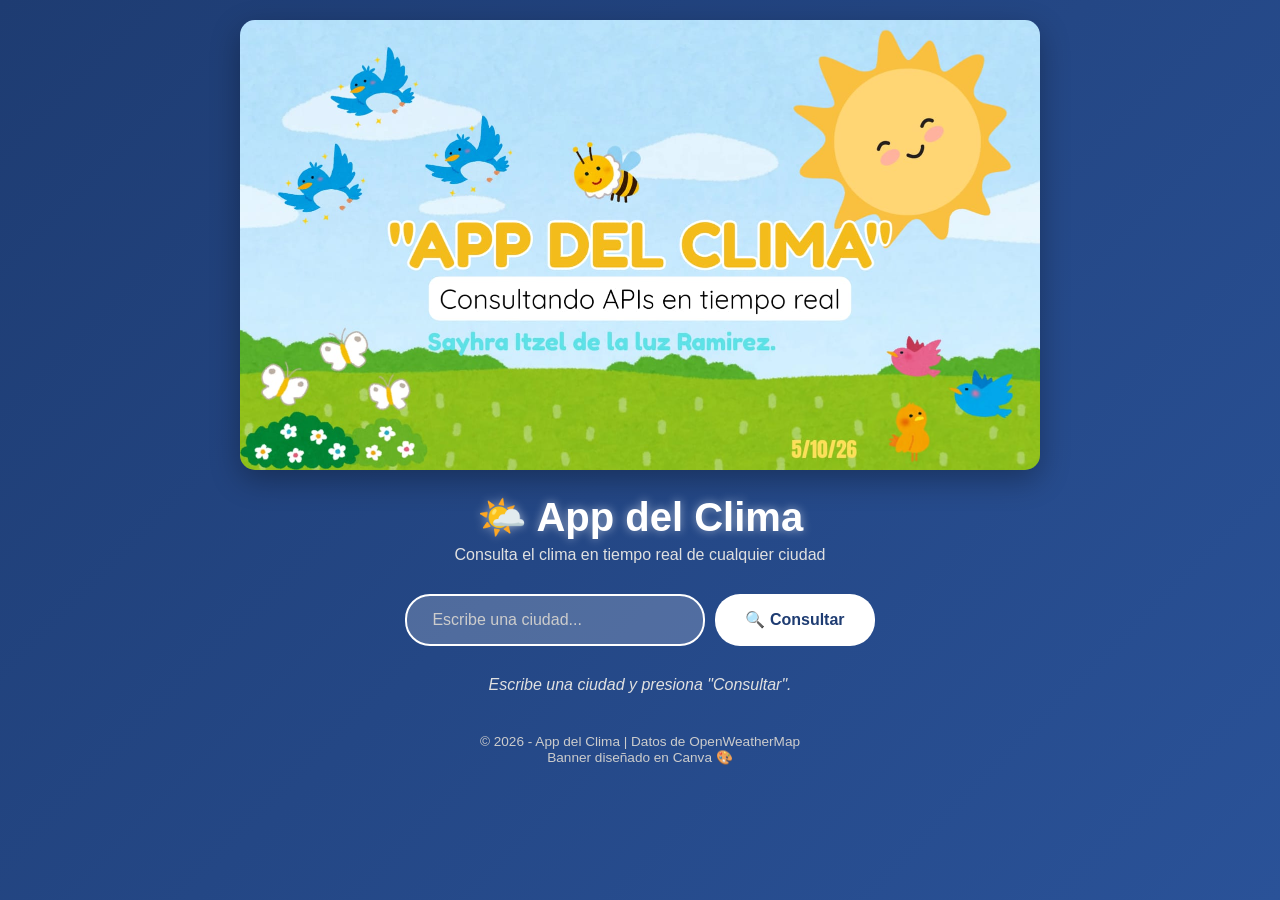
==== index.html @ 87cc2c5b "Add files via upload Aplicacion web que consulte el clima y cualquier ciudad del mundo, con un banne" ====
<!DOCTYPE html>
<html lang="es">
<head>
    <meta charset="UTF-8">
    <meta name="viewport" content="width=device-width, initial-scale=1.0">
    <title>App del Clima - API</title>

    <link rel="stylesheet" href="estilos.css">

    <link rel="icon" href="data:image/svg+xml,<svg xmlns='http://www.w3.org/2000/svg' viewBox='0 0 100 100'><text y='.9em' font-size='90'>🌤️</text></svg>">
</head>

<body>

    <header>
        <img src="banner.png" alt="Banner de la App del Clima" class="banner">

        <h1>🌤️ App del Clima</h1>

        <p>Consulta el clima en tiempo real de cualquier ciudad</p>
    </header>

    <main>

        <form id="formulario" class="buscador">

            <input
                type="text"
                id="inputCiudad"
                placeholder="Escribe una ciudad..."
                required
            >

            <button type="submit">🔍 Consultar</button>

        </form>

        <div id="resultado" class="resultado"></div>

        <p id="estado"></p>

    </main>

    <footer>

        <p>&copy; 2026 - App del Clima | Datos de OpenWeatherMap</p>

        <p>Banner diseñado en Canva 🎨</p>

    </footer>

    <script src="script.js"></script>

</body>
</html>
---- estilos.css ----
/* ============================================
   RESET BÁSICO
============================================ */

* {
    margin: 0;
    padding: 0;
    box-sizing: border-box;
}


/* ============================================
   CUERPO
============================================ */

body {

    font-family: 'Segoe UI', Arial, sans-serif;

    background: linear-gradient(
        135deg,
        #1e3c72,
        #2a5298
    );

    color: #ffffff;

    min-height: 100vh;

    padding: 20px;

    transition: background 0.5s ease;
}


/* ============================================
   FONDOS SEGÚN EL CLIMA
============================================ */

body.clima-soleado {

    background: linear-gradient(
        135deg,
        #f12711,
        #f5af19
    );
}


body.clima-nublado {

    background: linear-gradient(
        135deg,
        #606c88,
        #3f4c6b
    );
}


body.clima-lluvioso {

    background: linear-gradient(
        135deg,
        #0f2027,
        #203a43,
        #2c5364
    );
}


body.clima-nieve {

    background: linear-gradient(
        135deg,
        #e6dada,
        #274046
    );
}


/* ============================================
   ENCABEZADO
============================================ */

header {

    text-align: center;

    margin-bottom: 30px;
}


/* ============================================
   BANNER
============================================ */

.banner {

    width: 100%;

    max-width: 800px;

    height: auto;

    border-radius: 15px;

    margin-bottom: 20px;

    box-shadow:
        0 10px 30px rgba(0, 0, 0, 0.3);

    transition: transform 0.3s ease;
}


.banner:hover {

    transform: scale(1.02);
}


/* ============================================
   TÍTULO
============================================ */

header h1 {

    font-size: 2.5rem;

    text-shadow:
        0 0 10px rgba(255, 255, 255, 0.5);
}


header p {

    color: #e0e0e0;

    margin-top: 5px;
}


/* ============================================
   CONTENIDO PRINCIPAL
============================================ */

main {

    max-width: 800px;

    margin: 0 auto;

    text-align: center;
}


/* ============================================
   BUSCADOR
============================================ */

.buscador {

    display: flex;

    gap: 10px;

    justify-content: center;

    flex-wrap: wrap;

    margin-bottom: 30px;
}


/* ============================================
   INPUT
============================================ */

#inputCiudad {

    padding: 15px 25px;

    border: 2px solid #ffffff;

    border-radius: 25px;

    background: rgba(255, 255, 255, 0.2);

    color: #ffffff;

    font-size: 1rem;

    width: 300px;

    outline: none;

    transition: all 0.3s ease;
}


#inputCiudad::placeholder {

    color: #cccccc;
}


#inputCiudad:focus {

    background: rgba(255, 255, 255, 0.3);

    box-shadow:
        0 0 15px rgba(255, 255, 255, 0.5);
}


/* ============================================
   BOTÓN
============================================ */

button {

    background: #ffffff;

    color: #1e3c72;

    border: none;

    padding: 15px 30px;

    font-size: 1rem;

    font-weight: bold;

    border-radius: 25px;

    cursor: pointer;

    transition: all 0.3s ease;
}


button:hover {

    background: #f0f0f0;

    transform: scale(1.05);

    box-shadow:
        0 0 20px rgba(255, 255, 255, 0.6);
}


button:disabled {

    background: #888;

    cursor: not-allowed;

    transform: none;
}


/* ============================================
   RESULTADO
============================================ */

.resultado {

    background: rgba(255, 255, 255, 0.15);

    border-radius: 20px;

    padding: 30px;

    backdrop-filter: blur(10px);

    box-shadow:
        0 10px 30px rgba(0, 0, 0, 0.3);

    animation: aparecer 0.5s ease;

    display: none;
}


.resultado.visible {

    display: block;
}


/* ============================================
   ANIMACIÓN
============================================ */

@keyframes aparecer {

    from {

        opacity: 0;

        transform: translateY(20px);
    }

    to {

        opacity: 1;

        transform: translateY(0);
    }
}


/* ============================================
   CIUDAD
============================================ */

.resultado .ciudad {

    font-size: 2rem;

    font-weight: bold;

    margin-bottom: 10px;
}


.resultado .pais {

    font-size: 1.2rem;

    color: #e0e0e0;

    margin-bottom: 20px;
}


/* ============================================
   ICONO
============================================ */

.resultado .icono-clima {

    width: 100px;

    height: 100px;

    margin: 10px auto;
}


/* ============================================
   TEMPERATURA
============================================ */

.resultado .temperatura {

    font-size: 3.5rem;

    font-weight: bold;

    margin: 10px 0;
}


/* ============================================
   DESCRIPCIÓN
============================================ */

.resultado .descripcion {

    font-size: 1.3rem;

    text-transform: capitalize;

    margin-bottom: 20px;
}


/* ============================================
   DETALLES
============================================ */

.resultado .detalles {

    display: grid;

    grid-template-columns:
        repeat(
            auto-fit,
            minmax(150px, 1fr)
        );

    gap: 15px;

    margin-top: 20px;
}


.resultado .detalle {

    background: rgba(255, 255, 255, 0.1);

    border-radius: 15px;

    padding: 15px;
}


.resultado .detalle .etiqueta {

    font-size: 0.85rem;

    color: #cccccc;

    text-transform: uppercase;

    letter-spacing: 1px;
}


.resultado .detalle .valor {

    font-size: 1.3rem;

    font-weight: bold;

    margin-top: 5px;
}


/* ============================================
   ESTADO
============================================ */

#estado {

    margin-top: 20px;

    color: #e0e0e0;

    font-style: italic;
}


/* ============================================
   FOOTER
============================================ */

footer {

    text-align: center;

    margin-top: 40px;

    color: #cccccc;

    font-size: 0.85rem;
}


/* ============================================
   RESPONSIVE
============================================ */

@media (max-width: 600px) {

    header h1 {

        font-size: 1.8rem;
    }


    #inputCiudad {

        width: 100%;
    }


    .resultado .temperatura {

        font-size: 2.5rem;
    }


    .banner {

        max-width: 100%;
    }
}
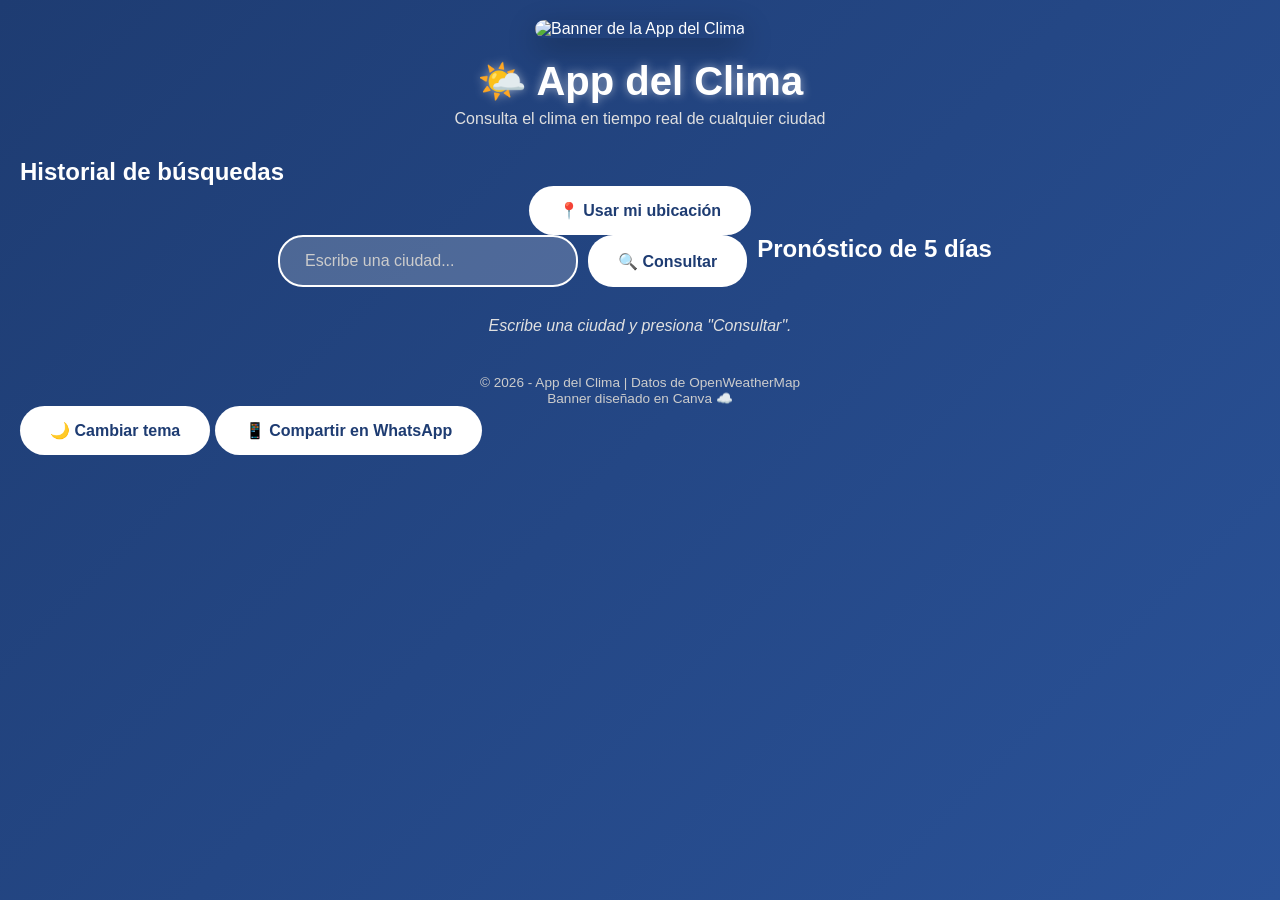
==== commit e25dffa7: "Add files via upload" ====
--- a/index.html
+++ b/index.html
@@ -4,35 +4,35 @@
     <meta charset="UTF-8">
     <meta name="viewport" content="width=device-width, initial-scale=1.0">
     <title>App del Clima - API</title>
-
     <link rel="stylesheet" href="estilos.css">
-
-    <link rel="icon" href="data:image/svg+xml,<svg xmlns='http://www.w3.org/2000/svg' viewBox='0 0 100 100'><text y='.9em' font-size='90'>🌤️</text></svg>">
 </head>
 
 <body>
 
     <header>
-        <img src="banner.png" alt="Banner de la App del Clima" class="banner">
+        <img src="img/banner.png" alt="Banner de la App del Clima" class="banner">
 
         <h1>🌤️ App del Clima</h1>
-
         <p>Consulta el clima en tiempo real de cualquier ciudad</p>
     </header>
+    <h2>Historial de búsquedas</h2>
+
+<div id="historial"></div>
 
     <main>
+        <button id="btnUbicacion">📍 Usar mi ubicación</button>
 
         <form id="formulario" class="buscador">
-
-            <input
-                type="text"
-                id="inputCiudad"
+            <input 
+                type="text" 
+                id="inputCiudad" 
                 placeholder="Escribe una ciudad..."
                 required
             >
 
             <button type="submit">🔍 Consultar</button>
-
+            <h2>Pronóstico de 5 días</h2>
+            <div id="pronostico" class="pronostico"></div>
         </form>
 
         <div id="resultado" class="resultado"></div>
@@ -42,14 +42,13 @@
     </main>
 
     <footer>
-
         <p>&copy; 2026 - App del Clima | Datos de OpenWeatherMap</p>
-
-        <p>Banner diseñado en Canva 🎨</p>
-
+        <p>Banner diseñado en Canva ☁️</p>
     </footer>
 
+    <button id="btnTema">🌙 Cambiar tema</button>
+    <button id="btnWhatsApp">📱 Compartir en WhatsApp</button>
+
     <script src="script.js"></script>
-
 </body>
 </html>
--- a/estilos.css
+++ b/estilos.css
@@ -1,490 +1,270 @@
-/* ============================================
-   RESET BÁSICO
-============================================ */
-
+/* Reset básico */
 * {
     margin: 0;
     padding: 0;
     box-sizing: border-box;
 }
 
-
-/* ============================================
-   CUERPO
-============================================ */
-
 body {
-
     font-family: 'Segoe UI', Arial, sans-serif;
-
-    background: linear-gradient(
-        135deg,
-        #1e3c72,
-        #2a5298
-    );
-
+    background: linear-gradient(135deg, #1e3c72, #2a5298);
     color: #ffffff;
-
     min-height: 100vh;
-
     padding: 20px;
-
     transition: background 0.5s ease;
 }
 
-
-/* ============================================
-   FONDOS SEGÚN EL CLIMA
-============================================ */
-
+/* Fondos según el clima */
 body.clima-soleado {
-
-    background: linear-gradient(
-        135deg,
-        #f12711,
-        #f5af19
-    );
-}
-
+    background: linear-gradient(135deg, #f12711, #f5af19);
+}
 
 body.clima-nublado {
-
-    background: linear-gradient(
-        135deg,
-        #606c88,
-        #3f4c6b
-    );
-}
-
+    background: linear-gradient(135deg, #606c88, #3f4c6b);
+}
 
 body.clima-lluvioso {
-
-    background: linear-gradient(
-        135deg,
-        #0f2027,
-        #203a43,
-        #2c5364
-    );
-}
-
+    background: linear-gradient(135deg, #0f2027, #203a43, #2c5364);
+}
 
 body.clima-nieve {
-
-    background: linear-gradient(
-        135deg,
-        #e6dada,
-        #274046
-    );
-}
-
-
-/* ============================================
-   ENCABEZADO
-============================================ */
+    background: linear-gradient(135deg, #e6dada, #274046);
+}
 
 header {
-
-    text-align: center;
-
+    text-align: center;
     margin-bottom: 30px;
 }
 
-
-/* ============================================
-   BANNER
-============================================ */
-
 .banner {
-
     width: 100%;
-
     max-width: 800px;
-
     height: auto;
-
     border-radius: 15px;
-
     margin-bottom: 20px;
-
-    box-shadow:
-        0 10px 30px rgba(0, 0, 0, 0.3);
-
+    box-shadow: 0 10px 30px rgba(0, 0, 0, 0.3);
     transition: transform 0.3s ease;
 }
 
-
 .banner:hover {
-
     transform: scale(1.02);
 }
 
-
-/* ============================================
-   TÍTULO
-============================================ */
-
 header h1 {
-
     font-size: 2.5rem;
-
-    text-shadow:
-        0 0 10px rgba(255, 255, 255, 0.5);
-}
-
+    text-shadow: 0 0 10px rgba(255, 255, 255, 0.5);
+}
 
 header p {
-
     color: #e0e0e0;
-
     margin-top: 5px;
 }
 
-
-/* ============================================
-   CONTENIDO PRINCIPAL
-============================================ */
-
 main {
-
     max-width: 800px;
-
     margin: 0 auto;
-
-    text-align: center;
-}
-
-
-/* ============================================
-   BUSCADOR
-============================================ */
+    text-align: center;
+}
 
 .buscador {
-
     display: flex;
-
     gap: 10px;
-
     justify-content: center;
-
     flex-wrap: wrap;
-
     margin-bottom: 30px;
 }
 
-
-/* ============================================
-   INPUT
-============================================ */
-
 #inputCiudad {
-
     padding: 15px 25px;
-
     border: 2px solid #ffffff;
-
     border-radius: 25px;
-
     background: rgba(255, 255, 255, 0.2);
-
     color: #ffffff;
-
     font-size: 1rem;
-
     width: 300px;
-
     outline: none;
-
     transition: all 0.3s ease;
 }
 
-
 #inputCiudad::placeholder {
-
     color: #cccccc;
 }
 
-
 #inputCiudad:focus {
-
     background: rgba(255, 255, 255, 0.3);
-
-    box-shadow:
-        0 0 15px rgba(255, 255, 255, 0.5);
-}
-
-
-/* ============================================
-   BOTÓN
-============================================ */
+    box-shadow: 0 0 15px rgba(255, 255, 255, 0.5);
+}
 
 button {
-
     background: #ffffff;
-
     color: #1e3c72;
-
     border: none;
-
     padding: 15px 30px;
-
     font-size: 1rem;
-
-    font-weight: bold;
-
+    font-weight: bold;
     border-radius: 25px;
-
     cursor: pointer;
-
     transition: all 0.3s ease;
 }
 
-
 button:hover {
-
     background: #f0f0f0;
-
     transform: scale(1.05);
-
-    box-shadow:
-        0 0 20px rgba(255, 255, 255, 0.6);
-}
-
+    box-shadow: 0 0 20px rgba(255, 255, 255, 0.6);
+}
 
 button:disabled {
-
     background: #888;
-
     cursor: not-allowed;
-
     transform: none;
 }
 
-
-/* ============================================
-   RESULTADO
-============================================ */
-
 .resultado {
-
     background: rgba(255, 255, 255, 0.15);
-
     border-radius: 20px;
-
     padding: 30px;
-
     backdrop-filter: blur(10px);
-
-    box-shadow:
-        0 10px 30px rgba(0, 0, 0, 0.3);
-
+    box-shadow: 0 10px 30px rgba(0, 0, 0, 0.3);
     animation: aparecer 0.5s ease;
-
     display: none;
 }
 
-
 .resultado.visible {
-
     display: block;
 }
 
-
-/* ============================================
-   ANIMACIÓN
-============================================ */
-
 @keyframes aparecer {
-
     from {
-
         opacity: 0;
-
         transform: translateY(20px);
     }
 
     to {
-
         opacity: 1;
-
         transform: translateY(0);
     }
 }
 
-
-/* ============================================
-   CIUDAD
-============================================ */
-
 .resultado .ciudad {
-
     font-size: 2rem;
-
-    font-weight: bold;
-
+    font-weight: bold;
     margin-bottom: 10px;
 }
 
-
 .resultado .pais {
-
     font-size: 1.2rem;
-
     color: #e0e0e0;
-
     margin-bottom: 20px;
 }
 
-
-/* ============================================
-   ICONO
-============================================ */
-
 .resultado .icono-clima {
-
     width: 100px;
-
     height: 100px;
-
     margin: 10px auto;
 }
 
-
-/* ============================================
-   TEMPERATURA
-============================================ */
-
 .resultado .temperatura {
-
     font-size: 3.5rem;
-
-    font-weight: bold;
-
+    font-weight: bold;
     margin: 10px 0;
 }
 
-
-/* ============================================
-   DESCRIPCIÓN
-============================================ */
-
 .resultado .descripcion {
-
     font-size: 1.3rem;
-
     text-transform: capitalize;
-
     margin-bottom: 20px;
 }
 
-
-/* ============================================
-   DETALLES
-============================================ */
-
 .resultado .detalles {
-
     display: grid;
-
-    grid-template-columns:
-        repeat(
-            auto-fit,
-            minmax(150px, 1fr)
-        );
-
+    grid-template-columns: repeat(auto-fit, minmax(150px, 1fr));
     gap: 15px;
-
     margin-top: 20px;
 }
 
-
 .resultado .detalle {
-
     background: rgba(255, 255, 255, 0.1);
-
     border-radius: 15px;
-
     padding: 15px;
 }
 
-
 .resultado .detalle .etiqueta {
-
     font-size: 0.85rem;
-
     color: #cccccc;
-
     text-transform: uppercase;
-
     letter-spacing: 1px;
 }
 
-
 .resultado .detalle .valor {
-
     font-size: 1.3rem;
-
-    font-weight: bold;
-
+    font-weight: bold;
     margin-top: 5px;
 }
 
-
-/* ============================================
-   ESTADO
-============================================ */
-
 #estado {
-
     margin-top: 20px;
-
     color: #e0e0e0;
-
     font-style: italic;
 }
 
-
-/* ============================================
-   FOOTER
-============================================ */
-
 footer {
-
-    text-align: center;
-
+    text-align: center;
     margin-top: 40px;
-
     color: #cccccc;
-
     font-size: 0.85rem;
 }
 
-
-/* ============================================
-   RESPONSIVE
-============================================ */
-
+/* Responsive */
 @media (max-width: 600px) {
 
     header h1 {
-
         font-size: 1.8rem;
     }
 
-
     #inputCiudad {
-
         width: 100%;
     }
 
-
     .resultado .temperatura {
-
         font-size: 2.5rem;
     }
 
-
     .banner {
-
         max-width: 100%;
     }
+}
+body.claro {
+    background: #f2f2f2;
+    color: #222;
+}
+
+body.claro .resultado {
+    background: rgba(0, 0, 0, 0.1);
+}
+
+body.claro #estado {
+    color: #333;
+}
+.pronostico {
+    display: grid;
+    grid-template-columns: repeat(auto-fit, minmax(130px, 1fr));
+    gap: 15px;
+    margin-top: 20px;
+}
+
+.dia-pronostico {
+    padding: 15px;
+    text-align: center;
+    border-radius: 15px;
+    background: rgba(255, 255, 255, 0.15);
+}
+
+.dia-pronostico img {
+    width: 70px;
+    height: 70px;
+}
+
+.dia-pronostico h3 {
+    text-transform: capitalize;
+    font-size: 1rem;
 }
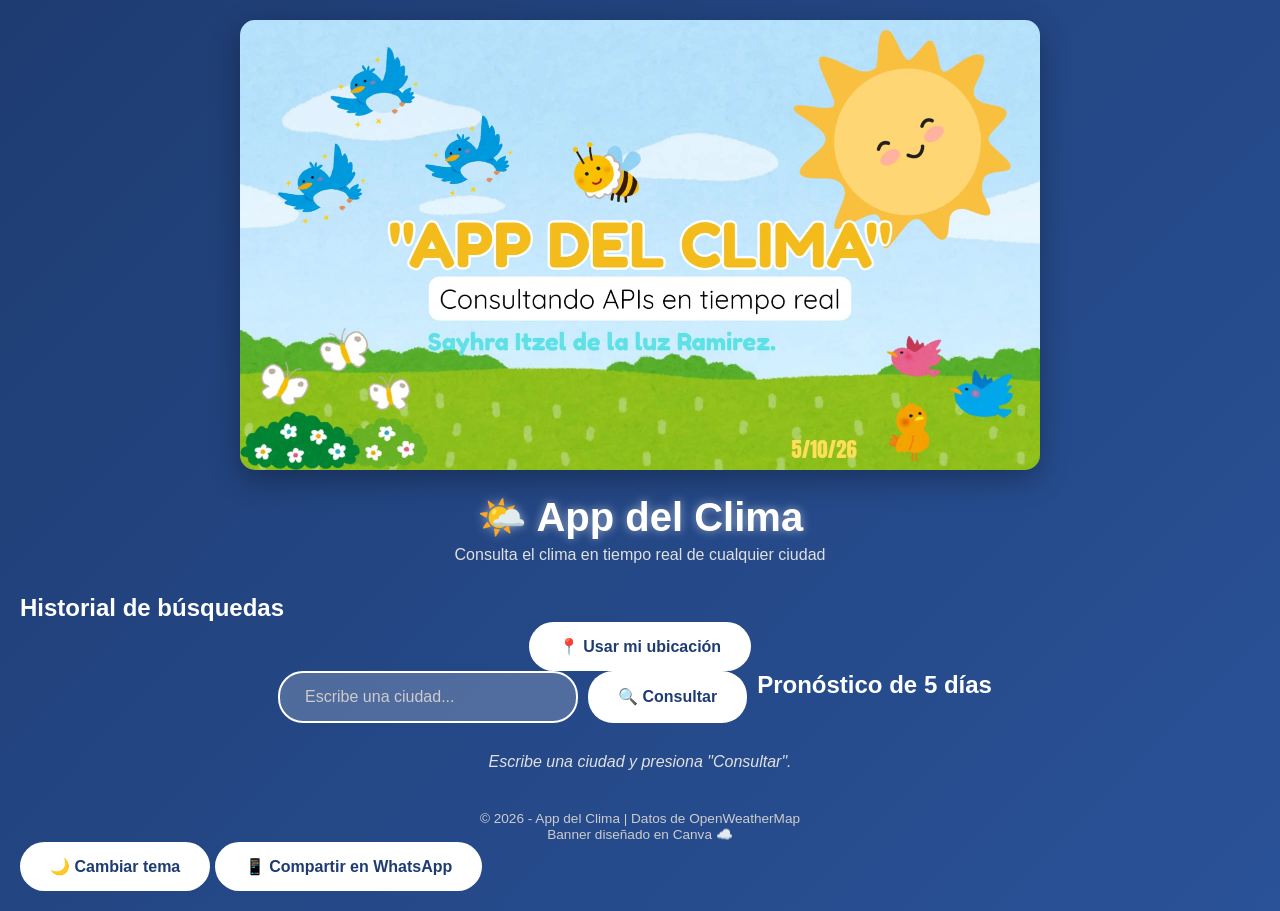
==== commit e65f6d68: "Update index.html" ====
--- a/index.html
+++ b/index.html
@@ -10,7 +10,7 @@
 <body>
 
     <header>
-        <img src="img/banner.png" alt="Banner de la App del Clima" class="banner">
+        <img src="banner.png" alt="Banner de la App del Clima" class="banner">
 
         <h1>🌤️ App del Clima</h1>
         <p>Consulta el clima en tiempo real de cualquier ciudad</p>
@@ -51,4 +51,4 @@
 
     <script src="script.js"></script>
 </body>
-</html>+</html>
